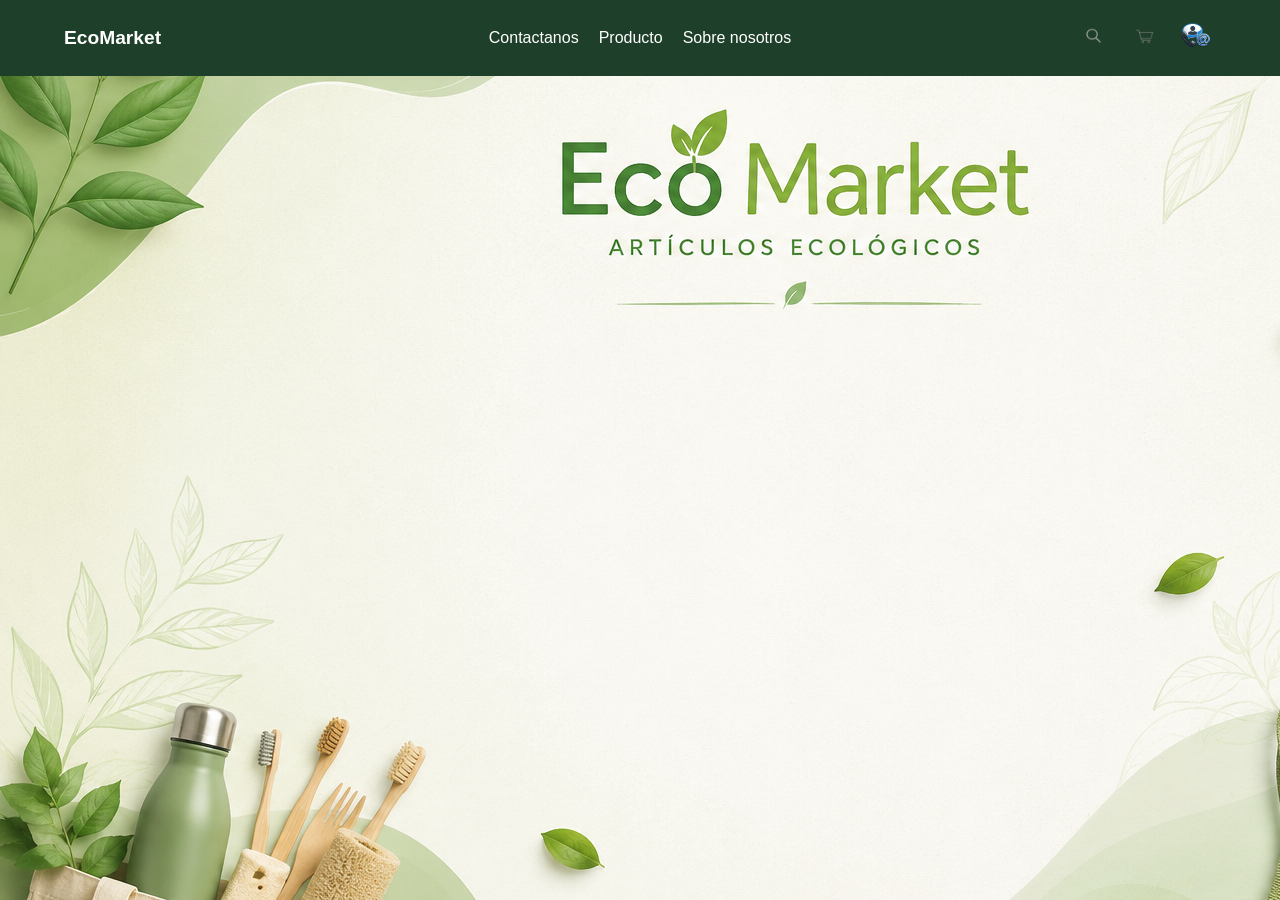
==== index.html @ 90a5d9ee "primera actualizacion" ====
<!DOCTYPE html>
<html lang="en">
<head>
    <meta charset="UTF-8">
    <meta name="viewport" content="width=device-width, initial-scale=1.0">
    <title>EcoMarket</title>

    <link rel="stylesheet" href="css/components.css">
    <link rel="stylesheet" href="css/layout.css">
    <link rel="stylesheet" href="css/animations.css">
    <link rel="stylesheet" href="css/main.css">
</head>

<body>

    <nav class="navbar">

        <!-- Logo -->
        <a class="logo" href="#inicio">EcoMarket</a>

        <!-- Links -->
        <div class="nav-links">
            <a href="views/contacto.html">Contactanos</a>
            <a href="views/productos.html">Producto</a>
            <a href="views/sobre-nosotros.html">Sobre nosotros</a>
        </div>

        <!-- Iconos -->
        <div class="icons">
            <a href="">
                <img src="img/icons/d994ede9-9c8c-46c4-a213-7bcd63029bc4 (1).png" class="img" alt="">
            </a>
            <a href="">
                <img src="img/icons/0a4f0766-2976-40ce-a22f-2c8e1feca9c9.png" class="img" alt="">
            </a>
            <a href="">
                <img src="img/icons/5bc23045-0a0d-40f8-93a0-8413ba936f76.png" class="img" alt="">
            </a>
        </div>

    </nav>

</body>
</html>
---- css/main.css ----
body {
    margin: 0;
    font-family: Arial, Helvetica, sans-serif;
    background-image:url(../img/icons/f790531d-83e0-47c1-87de-f9be118a69f4.png) ;
}
.navbar {
    position: sticky;
    top: 0;
    display: flex;
    align-items: center;
    justify-content: space-between;
    padding: 16px 5%;
    background-color: rgb(30, 63, 41);
}
.logo {
    color: white;
    font-weight: bold;
    text-decoration: none;
    font-size: 1.2rem;
    width: 150px;
}
.nav-links {
    display: flex;
    gap: 20px;
    justify-content: center;
    flex: 1;
}
.nav-links a {
    color: white;
    text-decoration: none;
}
.icons {
    display: flex;
    gap: 12px;
    width: 150px;
    justify-content: flex-end;
}
.img {
    width: 40px;
    height: 40px;
    object-fit: contain;
}
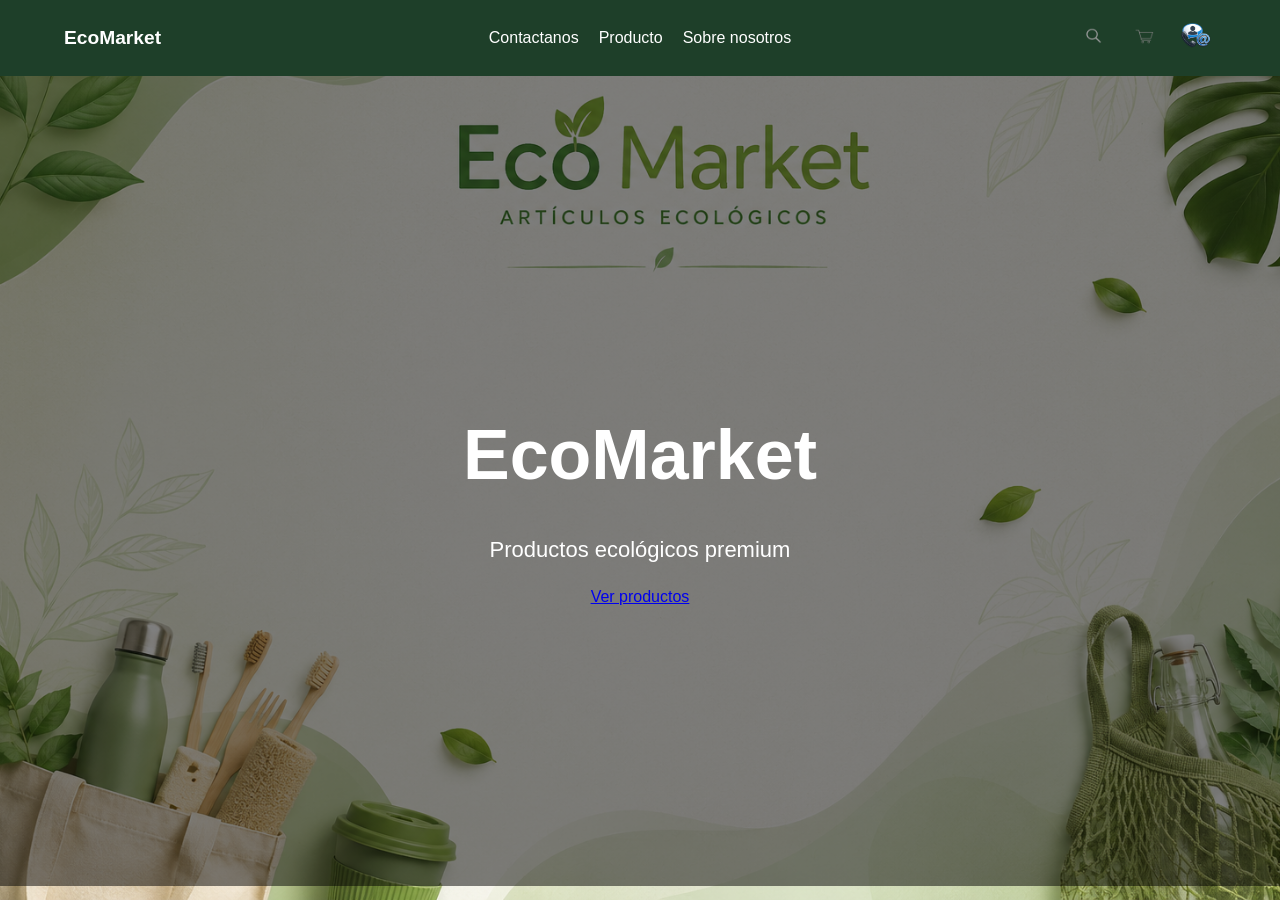
==== commit 512976ec: "segunda actualizacion" ====
--- a/index.html
+++ b/index.html
@@ -4,31 +4,22 @@
     <meta charset="UTF-8">
     <meta name="viewport" content="width=device-width, initial-scale=1.0">
     <title>EcoMarket</title>
-
     <link rel="stylesheet" href="css/components.css">
     <link rel="stylesheet" href="css/layout.css">
     <link rel="stylesheet" href="css/animations.css">
     <link rel="stylesheet" href="css/main.css">
 </head>
-
 <body>
-
     <nav class="navbar">
-
-        <!-- Logo -->
         <a class="logo" href="#inicio">EcoMarket</a>
-
-        <!-- Links -->
         <div class="nav-links">
             <a href="views/contacto.html">Contactanos</a>
             <a href="views/productos.html">Producto</a>
             <a href="views/sobre-nosotros.html">Sobre nosotros</a>
         </div>
-
-        <!-- Iconos -->
         <div class="icons">
             <a href="">
-                <img src="img/icons/d994ede9-9c8c-46c4-a213-7bcd63029bc4 (1).png" class="img" alt="">
+                <img src="img/icons/d994ede9-9c8c-46c4-a213-7bcd63029bc4 (1).png  " class="img" alt="">
             </a>
             <a href="">
                 <img src="img/icons/0a4f0766-2976-40ce-a22f-2c8e1feca9c9.png" class="img" alt="">
@@ -37,8 +28,17 @@
                 <img src="img/icons/5bc23045-0a0d-40f8-93a0-8413ba936f76.png" class="img" alt="">
             </a>
         </div>
-
     </nav>
-
+        <section class="hero">
+        <div class="overlay">
+            <h1>EcoMarket</h1>
+            <p>
+                Productos ecológicos premium
+            </p>
+            <a href="views/productos.html" class="btn">
+                Ver productos
+            </a>
+        </div>
+    </section>
 </body>
 </html>
--- a/css/components.css
+++ b/css/components.css
@@ -0,0 +1,138 @@
+/* HERO */
+
+.hero{
+    height:90vh;
+    background:url('../img/hero/banner.jpg');
+    background-size:cover;
+    background-position:center;
+    background-repeat:no-repeat;
+}
+
+.overlay{
+    width:100%;
+    height:100%;
+    background:rgba(0,0,0,0.5);
+
+    display:flex;
+    flex-direction:column;
+    justify-content:center;
+    align-items:center;
+
+    text-align:center;
+    color:white;
+}
+
+.overlay h1{
+    font-size:70px;
+    margin-bottom:20px;
+}
+
+.overlay p{
+    font-size:22px;
+    margin-bottom:25px;
+}
+
+.boton{
+    padding:14px 30px;
+    background:#2e7d32;
+    color:white;
+    text-decoration:none;
+    border-radius:10px;
+    transition:0.3s;
+}
+
+.boton:hover{
+    background:#1b5e20;
+    transform:scale(1.05);
+}
+.contacto{
+    min-height:100vh;
+    display:flex;
+    justify-content:center;
+    align-items:center;
+    padding:50px;
+}
+
+.contacto-hover{
+    width:100%;
+    max-width:600px;
+    background:white;
+    padding:40px;
+    border-radius:20px;
+    box-shadow:0 5px 20px rgba(0,0,0,0.1);
+}
+
+.contacto-hover h1{
+    margin-bottom:15px;
+    color:#1e3f29;
+}
+
+.formulario{
+    display:flex;
+    flex-direction:column;
+    gap:20px;
+    margin-top:25px;
+}
+
+.formulario input,
+.formulario textarea{
+    padding:15px;
+    border:1px solid #ccc;
+    border-radius:10px;
+    outline:none;
+}
+
+.formulario textarea{
+    resize:none;
+    height:150px;
+}
+.productos{
+    display:grid;
+    grid-template-columns:repeat(auto-fit,minmax(280px,1fr));
+    gap:30px;
+    padding:50px;
+}
+
+.card{
+    background:white;
+    border-radius:20px;
+    overflow:hidden;
+    box-shadow:0 5px 20px rgba(0,0,0,0.1);
+    transition:0.3s;
+    text-align:center;
+    padding-bottom:20px;
+}
+
+.card:hover{
+    transform:translateY(-10px);
+}
+
+.card img{
+    width:100%;
+    height:300px;
+}
+
+.card h2{
+    margin-top:20px;
+    font-size:24px;
+}
+.card a {
+
+    background-color: #2e7d32; /* El verde que estás usando */
+    color: white;
+   padding: 20px 10px;
+   border-radius: 10px;
+}
+
+.card p{
+    margin:15px;
+    color:#666;
+}
+
+.card span{
+    display:block;
+    color:#2e7d32;
+    font-size:22px;
+    font-weight:bold;
+    margin-bottom:20px;
+}
--- a/css/layout.css
+++ b/css/layout.css
@@ -0,0 +1,37 @@
+.navbar {
+    position: sticky;
+    top: 0;
+    display: flex;
+    align-items: center;
+    justify-content: space-between;
+    padding: 16px 5%;
+    background-color: rgb(30, 63, 41);
+}
+.logo {
+    color: white;
+    font-weight: bold;
+    text-decoration: none;
+    font-size: 1.2rem;
+    width: 150px;
+}
+.nav-links {
+    display: flex;
+    gap: 20px;
+    justify-content: center;
+    flex: 1;
+}
+.nav-links a {
+    color: white;
+    text-decoration: none;
+}
+.icons {
+    display: flex;
+    gap: 12px;
+    width: 150px;
+    justify-content: flex-end;
+}
+.img {
+    width: 40px;
+    height: 40px;
+    object-fit: contain;
+}
--- a/css/main.css
+++ b/css/main.css
@@ -1,42 +1,11 @@
+
 body {
     margin: 0;
     font-family: Arial, Helvetica, sans-serif;
-    background-image:url(../img/icons/f790531d-83e0-47c1-87de-f9be118a69f4.png) ;
+    background-image:url(../img/icons/f790531d-83e0-47c1-87de-f9be118a69f4.png);
+    background-size: cover;
+    background-position: center;
+    margin: 0;
+    min-height: 100vh;
+    background-attachment: fixed;
 }
-.navbar {
-    position: sticky;
-    top: 0;
-    display: flex;
-    align-items: center;
-    justify-content: space-between;
-    padding: 16px 5%;
-    background-color: rgb(30, 63, 41);
-}
-.logo {
-    color: white;
-    font-weight: bold;
-    text-decoration: none;
-    font-size: 1.2rem;
-    width: 150px;
-}
-.nav-links {
-    display: flex;
-    gap: 20px;
-    justify-content: center;
-    flex: 1;
-}
-.nav-links a {
-    color: white;
-    text-decoration: none;
-}
-.icons {
-    display: flex;
-    gap: 12px;
-    width: 150px;
-    justify-content: flex-end;
-}
-.img {
-    width: 40px;
-    height: 40px;
-    object-fit: contain;
-}
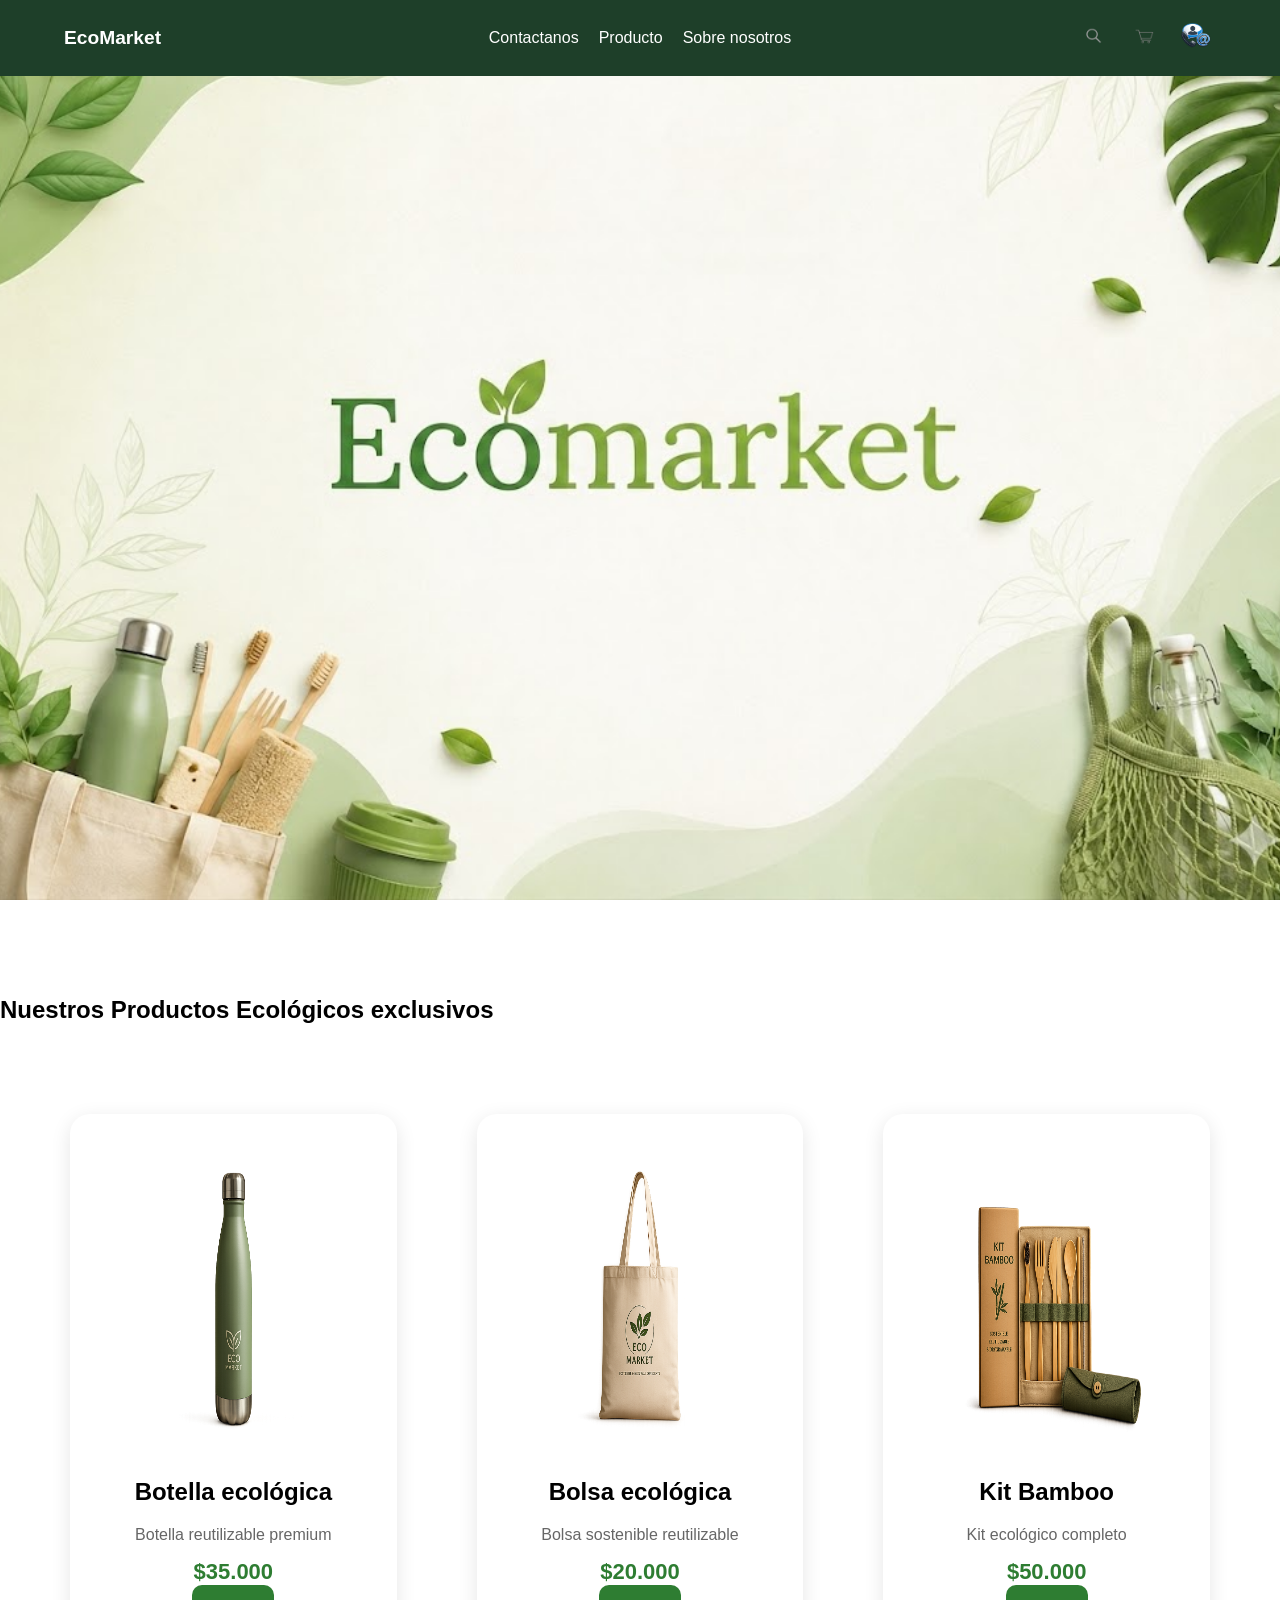
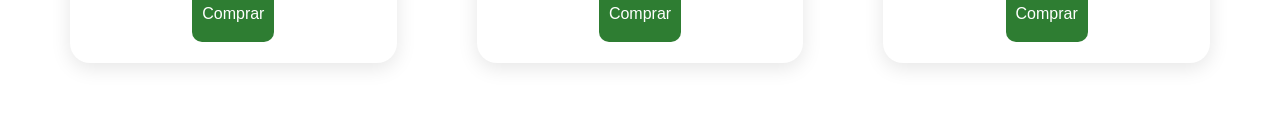
==== commit 19b220bb: "feat: tercera actaulizacion" ====
--- a/index.html
+++ b/index.html
@@ -4,12 +4,15 @@
     <meta charset="UTF-8">
     <meta name="viewport" content="width=device-width, initial-scale=1.0">
     <title>EcoMarket</title>
+
     <link rel="stylesheet" href="css/components.css">
     <link rel="stylesheet" href="css/layout.css">
     <link rel="stylesheet" href="css/animations.css">
     <link rel="stylesheet" href="css/main.css">
 </head>
+
 <body>
+
     <nav class="navbar">
         <a class="logo" href="#inicio">EcoMarket</a>
         <div class="nav-links">
@@ -19,7 +22,7 @@
         </div>
         <div class="icons">
             <a href="">
-                <img src="img/icons/d994ede9-9c8c-46c4-a213-7bcd63029bc4 (1).png  " class="img" alt="">
+                <img src="img/icons/d994ede9-9c8c-46c4-a213-7bcd63029bc4 (1).png" class="img" alt="">
             </a>
             <a href="">
                 <img src="img/icons/0a4f0766-2976-40ce-a22f-2c8e1feca9c9.png" class="img" alt="">
@@ -29,16 +32,56 @@
             </a>
         </div>
     </nav>
-        <section class="hero">
-        <div class="overlay">
-            <h1>EcoMarket</h1>
-            <p>
-                Productos ecológicos premium
-            </p>
-            <a href="views/productos.html" class="btn">
-                Ver productos
-            </a>
-        </div>
-    </section>
+    <header class="hero">
+        <section>
+            </section>
+    </header>
+    <main>
+
+        <h2>Nuestros Productos Ecológicos exclusivos</h2>
+        <section class="productos">
+
+            <div class="card">
+        
+                <img src="../img/products/botella.png" alt="">
+        
+                <h2>Botella ecológica</h2>
+        
+                <p>
+                    Botella reutilizable premium
+                </p>
+        
+                <span>$35.000</span>
+        
+                <a href="#" class="boton">
+                    Comprar
+                </a>
+        
+            </div>
+            <div class="card">
+                <img src="../img/products/bolsa.png" alt="">
+                <h2>Bolsa ecológica</h2>
+                <p>
+                    Bolsa sostenible reutilizable
+                </p>
+                <span>$20.000</span>
+                <a href="#" class="boton">
+                    Comprar
+                </a>
+            </div>
+            <div class="card">
+                <img src="../img/products/kit.png" alt="">
+        
+                <h2>Kit Bamboo</h2>
+                <p>
+                    Kit ecológico completo
+                </p>
+                <span>$50.000</span>
+                <a href="#" class="boton">
+                    Comprar
+                </a>
+            </div>
+        </section>
+        
 </body>
 </html>
--- a/css/components.css
+++ b/css/components.css
@@ -1,13 +1,3 @@
-/* HERO */
-
-.hero{
-    height:90vh;
-    background:url('../img/hero/banner.jpg');
-    background-size:cover;
-    background-position:center;
-    background-repeat:no-repeat;
-}
-
 .overlay{
     width:100%;
     height:100%;
@@ -89,8 +79,9 @@
 .productos{
     display:grid;
     grid-template-columns:repeat(auto-fit,minmax(280px,1fr));
-    gap:30px;
-    padding:50px;
+    gap:80px;
+    padding:70px;
+
 }
 
 .card{
@@ -100,7 +91,7 @@
     box-shadow:0 5px 20px rgba(0,0,0,0.1);
     transition:0.3s;
     text-align:center;
-    padding-bottom:20px;
+    padding:40px;
 }
 
 .card:hover{
@@ -118,10 +109,10 @@
 }
 .card a {
 
-    background-color: #2e7d32; /* El verde que estás usando */
+    background-color: #2e7d32;
     color: white;
-   padding: 20px 10px;
-   border-radius: 10px;
+    padding: 20px 10px;
+    border-radius: 10px;
 }
 
 .card p{
--- a/css/layout.css
+++ b/css/layout.css
@@ -34,4 +34,4 @@
     width: 40px;
     height: 40px;
     object-fit: contain;
-}+}
--- a/css/main.css
+++ b/css/main.css
@@ -2,10 +2,19 @@
 body {
     margin: 0;
     font-family: Arial, Helvetica, sans-serif;
-    background-image:url(../img/icons/f790531d-83e0-47c1-87de-f9be118a69f4.png);
+    background-image:url(../img/icons/fondo.jpeg);
     background-size: cover;
     background-position: center;
     margin: 0;
     min-height: 100vh;
     background-attachment: fixed;
 }
+.hero {
+    min-height: 100vh; 
+}
+.productos-seccion {
+    min-height: 100vh;     
+    padding: 60px 20px;  
+    background-color: #f5f2e8;
+    
+}
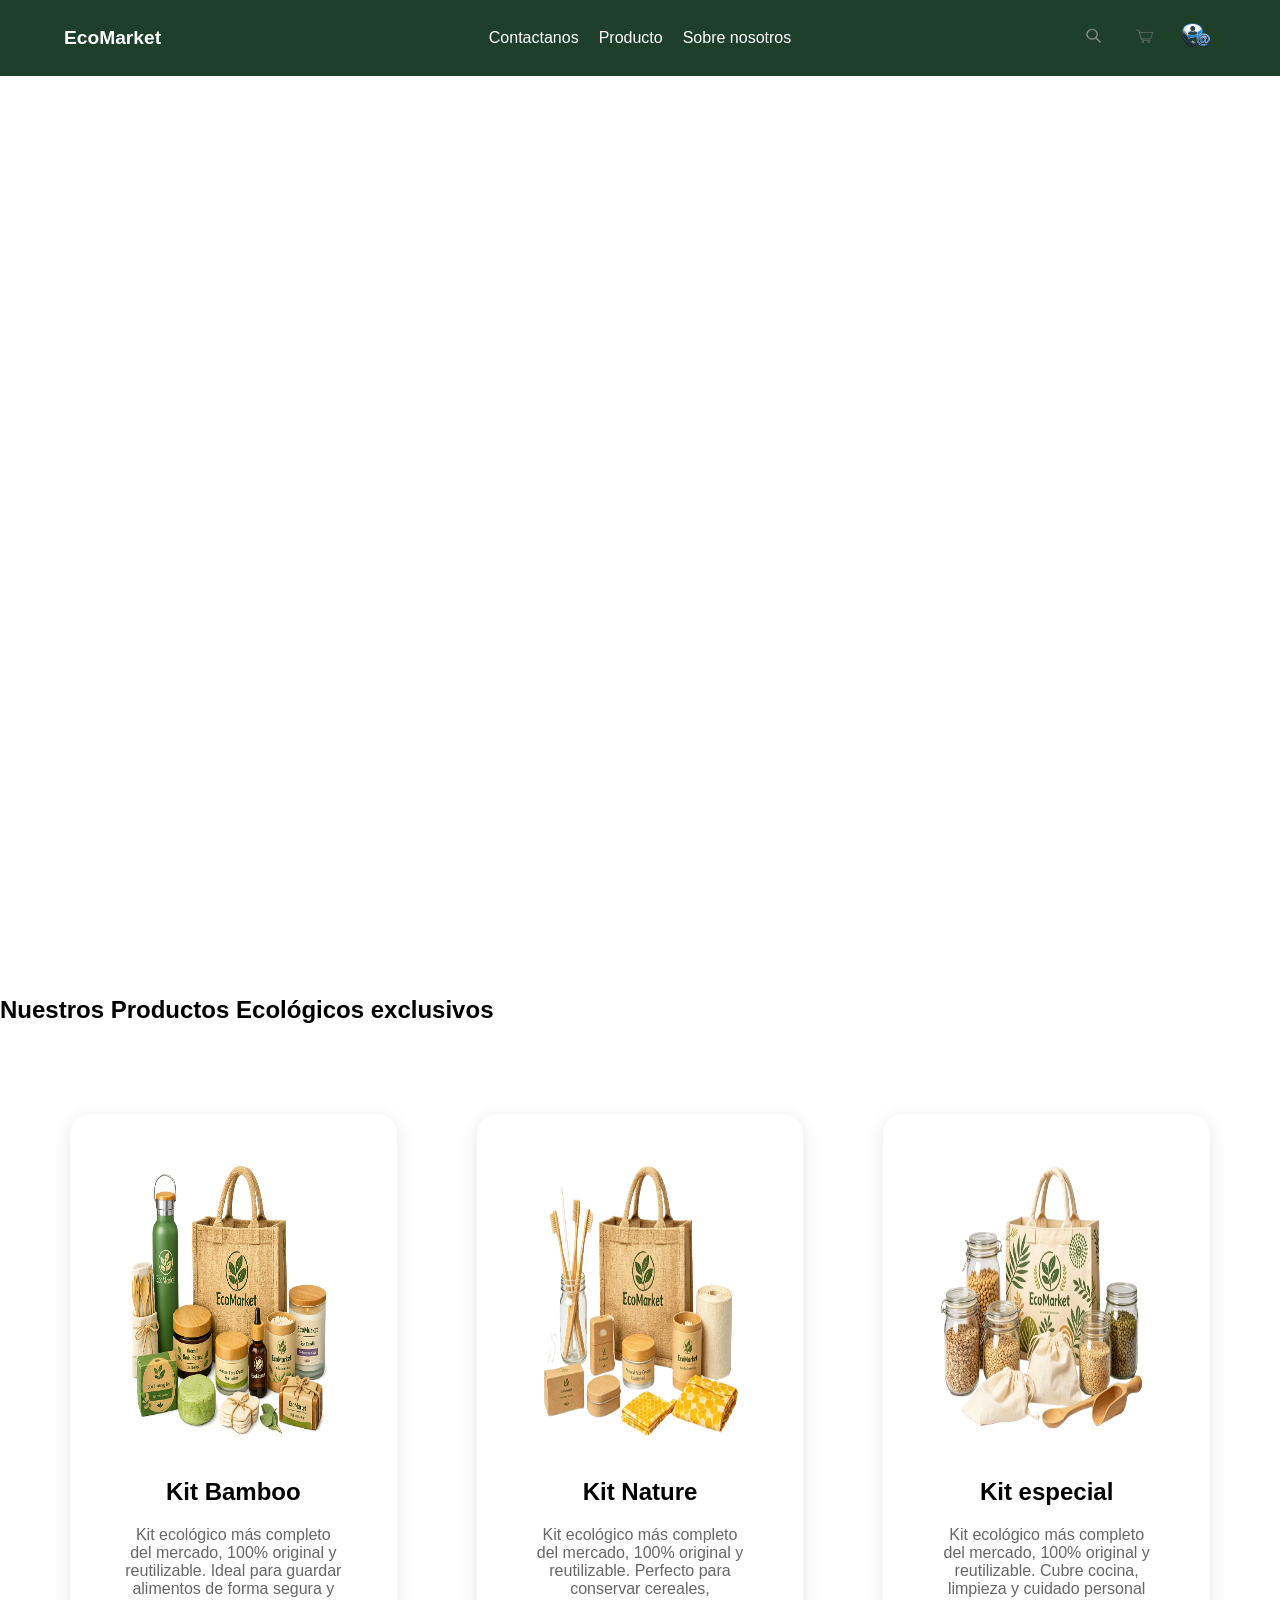
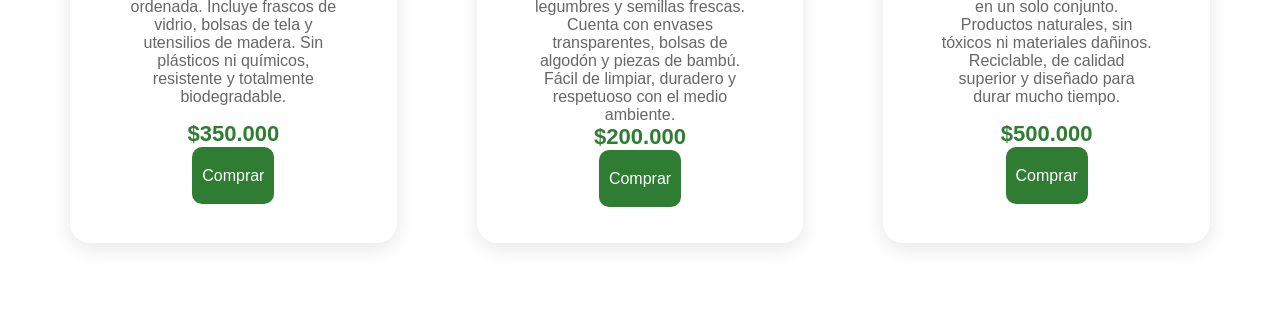
==== commit af60b691: "feat:cuarta actualizacion" ====
--- a/index.html
+++ b/index.html
@@ -42,16 +42,16 @@
         <section class="productos">
 
             <div class="card">
+            
+                <img src="img/products/pack.png" alt="">
         
-                <img src="../img/products/botella.png" alt="">
-        
-                <h2>Botella ecológica</h2>
+                <h2>Kit Bamboo</h2>
         
                 <p>
-                    Botella reutilizable premium
+                    Kit ecológico más completo del mercado, 100% original y reutilizable. Ideal para guardar alimentos de forma segura y ordenada. Incluye frascos de vidrio, bolsas de tela y utensilios de madera. Sin plásticos ni químicos, resistente y totalmente biodegradable.
                 </p>
         
-                <span>$35.000</span>
+                <span>$350.000</span>
         
                 <a href="#" class="boton">
                     Comprar
@@ -59,24 +59,23 @@
         
             </div>
             <div class="card">
-                <img src="../img/products/bolsa.png" alt="">
-                <h2>Bolsa ecológica</h2>
+                <img src="img/products/Kit_EcoMarket_Transparente__1_-removebg-preview.png" alt="">
+                <h2>Kit Nature</h2>
                 <p>
-                    Bolsa sostenible reutilizable
-                </p>
-                <span>$20.000</span>
+                     Kit ecológico más completo del mercado, 100% original y reutilizable. Perfecto para conservar cereales, legumbres y semillas frescas. Cuenta con envases transparentes, bolsas de algodón y piezas de bambú. Fácil de limpiar, duradero y respetuoso con el medio ambiente.
+                <span>$200.000</span>
                 <a href="#" class="boton">
                     Comprar
                 </a>
             </div>
             <div class="card">
-                <img src="../img/products/kit.png" alt="">
+                <img src="img/products/Kit_EcoMarket_Transparente__3_-removebg-preview.png" alt="">
         
-                <h2>Kit Bamboo</h2>
+                <h2>Kit especial</h2>
                 <p>
-                    Kit ecológico completo
+                     Kit ecológico más completo del mercado, 100% original y reutilizable. Cubre cocina, limpieza y cuidado personal en un solo conjunto. Productos naturales, sin tóxicos ni materiales dañinos. Reciclable, de calidad superior y diseñado para durar mucho tiempo.
                 </p>
-                <span>$50.000</span>
+                <span>$500.000</span>
                 <a href="#" class="boton">
                     Comprar
                 </a>
--- a/css/components.css
+++ b/css/components.css
@@ -127,3 +127,36 @@
     font-weight:bold;
     margin-bottom:20px;
 }
+
+.lista-filtros {
+    list-style: none;
+    padding: 0;
+    display: flex;
+    justify-content: center;
+    gap: 20px;
+    margin: 30px 0;
+}
+
+.lista-filtros a {
+    text-decoration: none;
+    color: #333;
+    font-weight: bold;
+    padding: 8px 16px;
+    border-radius: 4px;
+    background-color: #f5f5f5;
+    transition: all 0.3s ease;
+}
+
+.lista-filtros a:hover {
+    background-color: #2e7d32; 
+    color: white;
+}
+.grupo-productos {
+    display: contents; 
+}
+body:has(:target) .grupo-productos {
+    display: none;
+}
+body .grupo-productos:target {
+    display: contents;
+}
--- a/css/main.css
+++ b/css/main.css
@@ -2,7 +2,7 @@
 body {
     margin: 0;
     font-family: Arial, Helvetica, sans-serif;
-    background-image:url(../img/icons/fondo.jpeg);
+    background-image:url(../img/icons/Kit\ EcoMarket\ Transparente\ \(7\).png);
     background-size: cover;
     background-position: center;
     margin: 0;
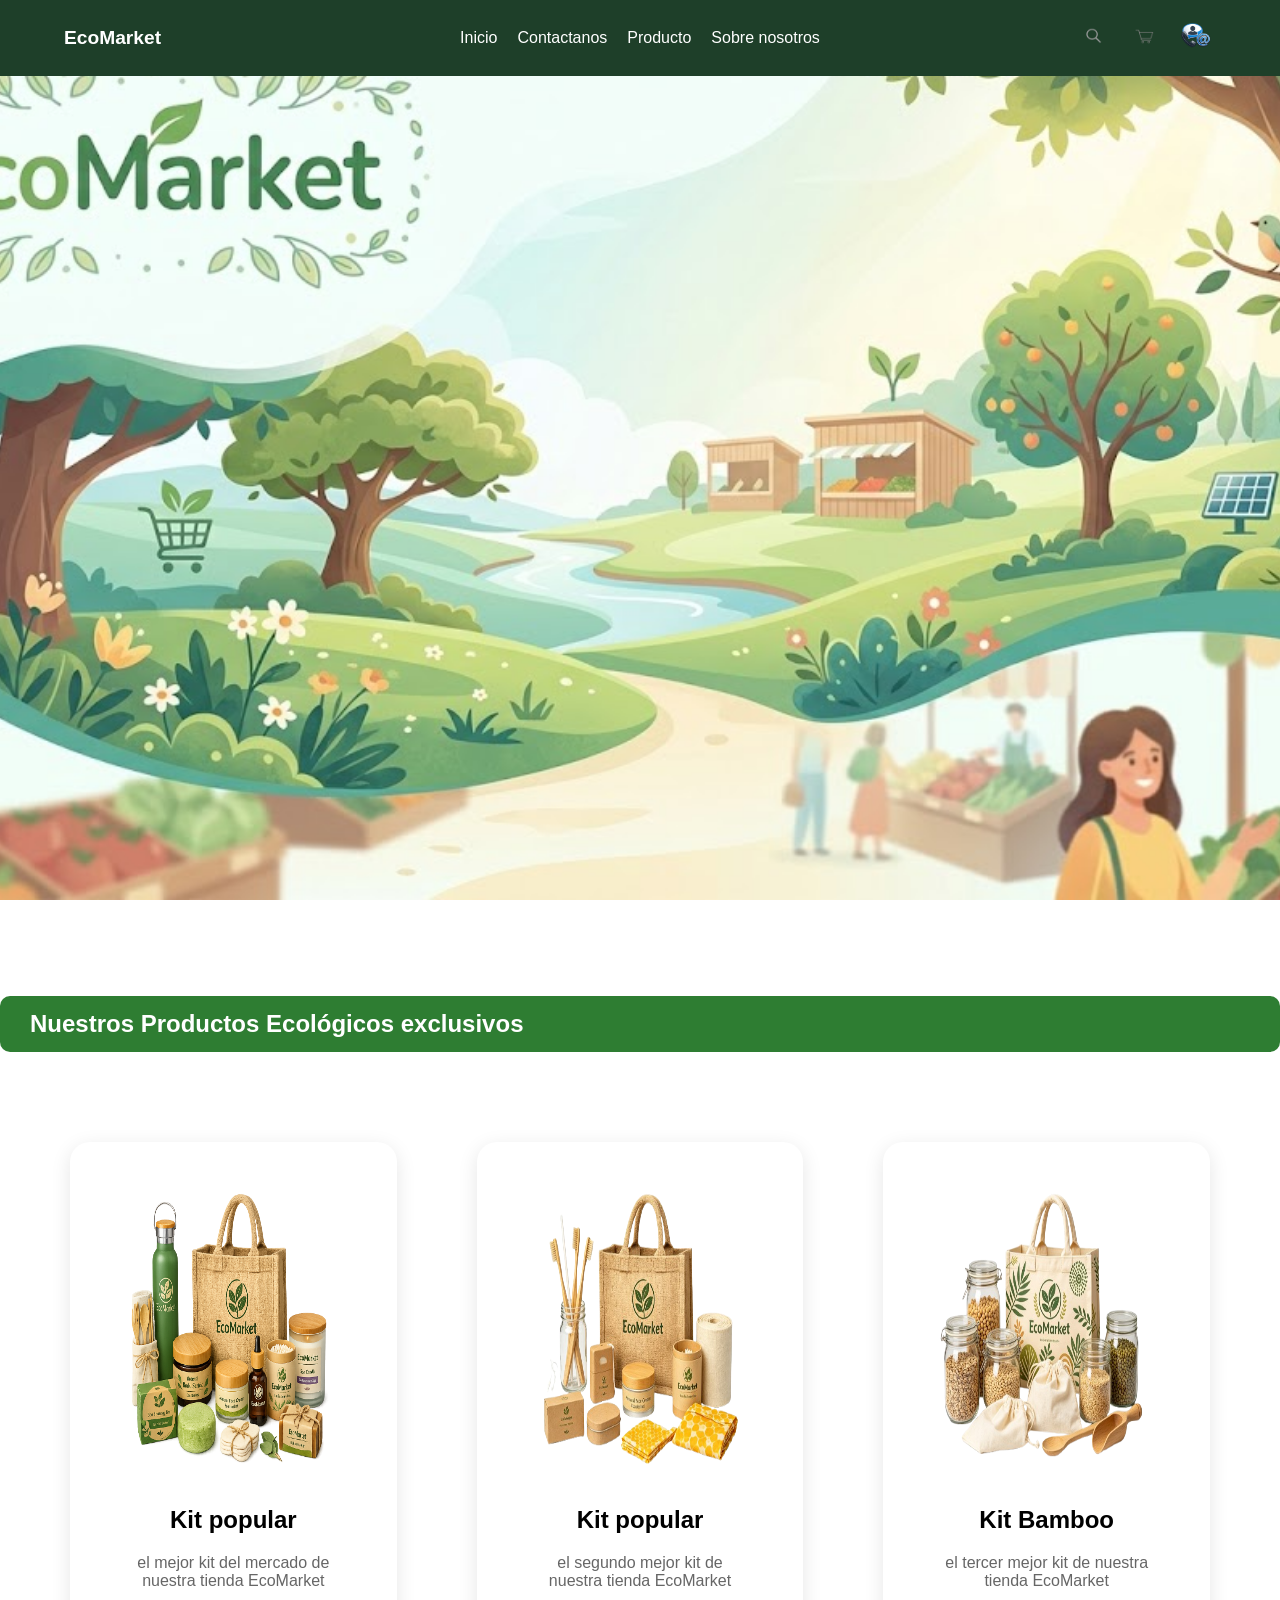
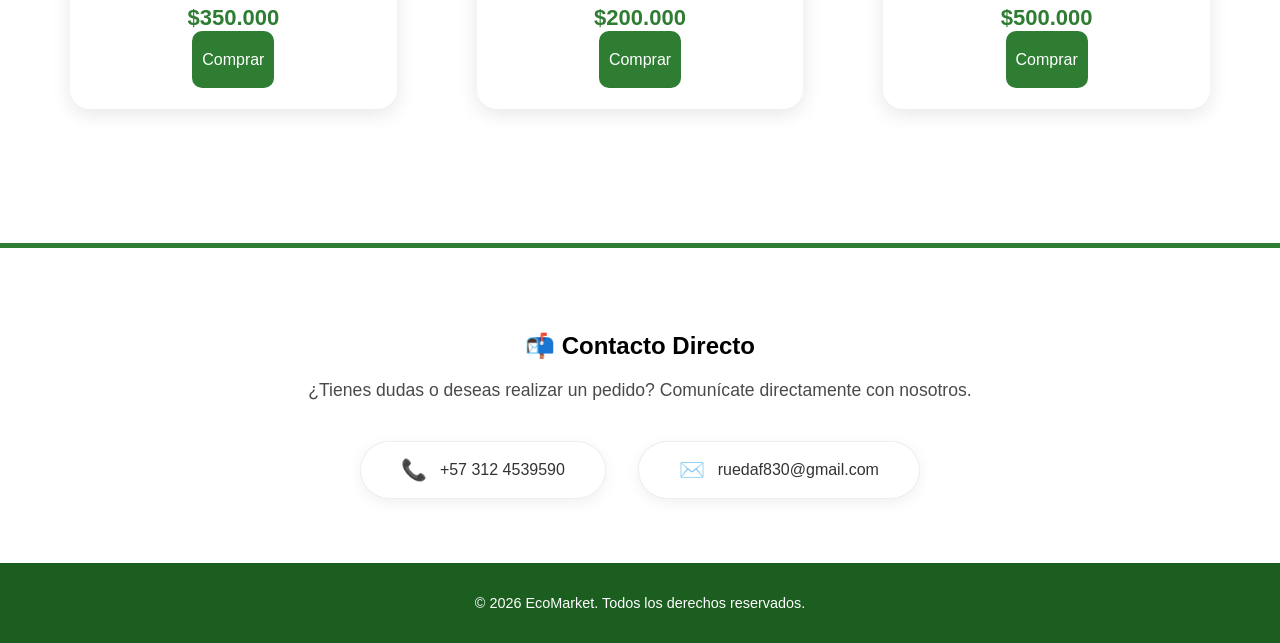
==== commit 87b2cfa8: "feat:quinta actualizacion" ====
--- a/index.html
+++ b/index.html
@@ -16,6 +16,7 @@
     <nav class="navbar">
         <a class="logo" href="#inicio">EcoMarket</a>
         <div class="nav-links">
+            <a href="index.html">Inicio</a>
             <a href="views/contacto.html">Contactanos</a>
             <a href="views/productos.html">Producto</a>
             <a href="views/sobre-nosotros.html">Sobre nosotros</a>
@@ -38,17 +39,17 @@
     </header>
     <main>
 
-        <h2>Nuestros Productos Ecológicos exclusivos</h2>
+        <h2 class="boton">Nuestros Productos Ecológicos exclusivos</h2>
         <section class="productos">
 
             <div class="card">
-            
+        
                 <img src="img/products/pack.png" alt="">
         
-                <h2>Kit Bamboo</h2>
+                <h2>Kit popular</h2>
         
                 <p>
-                    Kit ecológico más completo del mercado, 100% original y reutilizable. Ideal para guardar alimentos de forma segura y ordenada. Incluye frascos de vidrio, bolsas de tela y utensilios de madera. Sin plásticos ni químicos, resistente y totalmente biodegradable.
+                    el mejor kit del mercado de nuestra tienda EcoMarket
                 </p>
         
                 <span>$350.000</span>
@@ -60,9 +61,10 @@
             </div>
             <div class="card">
                 <img src="img/products/Kit_EcoMarket_Transparente__1_-removebg-preview.png" alt="">
-                <h2>Kit Nature</h2>
+                <h2>Kit popular</h2>
                 <p>
-                     Kit ecológico más completo del mercado, 100% original y reutilizable. Perfecto para conservar cereales, legumbres y semillas frescas. Cuenta con envases transparentes, bolsas de algodón y piezas de bambú. Fácil de limpiar, duradero y respetuoso con el medio ambiente.
+                    el segundo mejor kit de nuestra tienda EcoMarket
+                </p>
                 <span>$200.000</span>
                 <a href="#" class="boton">
                     Comprar
@@ -71,9 +73,9 @@
             <div class="card">
                 <img src="img/products/Kit_EcoMarket_Transparente__3_-removebg-preview.png" alt="">
         
-                <h2>Kit especial</h2>
+                <h2>Kit Bamboo</h2>
                 <p>
-                     Kit ecológico más completo del mercado, 100% original y reutilizable. Cubre cocina, limpieza y cuidado personal en un solo conjunto. Productos naturales, sin tóxicos ni materiales dañinos. Reciclable, de calidad superior y diseñado para durar mucho tiempo.
+                    el tercer mejor kit de nuestra tienda EcoMarket
                 </p>
                 <span>$500.000</span>
                 <a href="#" class="boton">
@@ -82,5 +84,25 @@
             </div>
         </section>
         
+        <section class="contacto-rapido">
+            <div class="contacto-contenedor">
+                <h2>📬 Contacto Directo</h2>
+                <p>¿Tienes dudas o deseas realizar un pedido? Comunícate directamente con nosotros.</p>
+                <div class="contacto-opciones">
+                    <a href="https://wa.me/573124539590" target="_blank" class="contacto-item">
+                        <span class="icon">📞</span>
+                        <span class="texto">+57 312 4539590</span>
+                    </a>
+                    <a href="mailto:ruedaf830@gmail.com" class="contacto-item">
+                        <span class="icon">✉️</span>
+                        <span class="texto">ruedaf830@gmail.com</span>
+                    </a>
+                </div>
+            </div>
+        </section>
+        
+        <footer class="footer">
+            <p>&copy; 2026 EcoMarket. Todos los derechos reservados.</p>
+        </footer>
 </body>
 </html>
--- a/css/components.css
+++ b/css/components.css
@@ -34,6 +34,11 @@
 .boton:hover{
     background:#1b5e20;
     transform:scale(1.05);
+}
+.formulario input:invalid,
+.formulario textarea:invalid {
+    border-color: #d32f2f !important;
+    background-color: #ffebee !important;
 }
 .contacto{
     min-height:100vh;
@@ -160,3 +165,177 @@
 body .grupo-productos:target {
     display: contents;
 }
+.contenido-sobre {
+    background-color: rgba(255, 255, 255, 0.9);
+    padding: 2.5rem 2rem;
+    border-radius: 14px;
+    box-shadow: 0 4px 20px rgba(0, 0, 0, 0.04);
+    border-top: 5px solid #2e7d32;
+    max-width: 900px;
+    margin: 2rem auto;
+}
+
+.contenido-sobre h1 {
+    font-size: 2.5rem;
+    color: #1b5e20;
+    margin-bottom: 1.5rem;
+    text-align: center;
+    letter-spacing: -0.5px;
+}
+
+.contenido-sobre p {
+    font-size: 1.1rem;
+    line-height: 1.7;
+    color: #4a4a4a;
+    margin-bottom: 1.5rem;
+    text-align: justify;
+}
+
+.contenido-sobre strong {
+    color: #2e7d32;
+    font-weight: 600;
+}
+
+.valores {
+    display: grid;
+    grid-template-columns: repeat(2, 1fr);
+    gap: 2rem;
+    margin-top: 3.5rem;
+    padding-bottom: 2rem;
+}
+
+.valor {
+    background-color: #ffffff;
+    padding: 2.5rem 2rem;
+    border-radius: 14px;
+    box-shadow: 0 4px 20px rgba(0, 0, 0, 0.04);
+    border-top: 5px solid #2e7d32;
+    transition: transform 0.3s cubic-bezier(0.25, 0.8, 0.25, 1), 
+                box-shadow 0.3s cubic-bezier(0.25, 0.8, 0.25, 1);
+}
+
+.valor:nth-child(3) {
+    grid-column: span 2;
+    justify-self: center;
+    max-width: calc(50% - 1rem);
+    width: 100%;
+}
+
+.valor:hover {
+    transform: translateY(-6px);
+    box-shadow: 0 12px 24px rgba(46, 125, 50, 0.12);
+}
+
+.valor h3 {
+    color: #1b5e20;
+    font-size: 1.4rem;
+    margin-bottom: 1rem;
+    position: relative;
+    display: inline-block;
+}
+.footer {
+    background-color: #1b5e20;
+    color: #ffffff;
+    text-align: center;
+    padding: 1.5rem 1rem;
+    margin-top: 5rem;
+    font-family: 'Segoe UI', Tahoma, Geneva, Verdana, sans-serif;
+    font-size: 0.9rem;
+}
+
+.footer p {
+    margin: 0;
+}
+.contacto-rapido {
+    background-color: rgba(255, 255, 255, 0.95);
+    padding: 4rem 2rem;
+    border-top: 5px solid #2e7d32;
+    width: 100%;
+    margin: 4rem 0 0 0;
+    text-align: center;
+    box-sizing: border-box;
+}
+
+.contacto-contenedor {
+    max-width: 1100px;
+    margin: 0 auto;.formulario input:invalid,
+    .formulario textarea:invalid {
+        border-color: #d32f2f !important;
+        background-color: #ffebee !important;
+    }
+}
+
+.contacto-contenedor p {
+    font-size: 1.1rem;
+    color: #4a4a4a;
+    margin-bottom: 2.5rem;
+}
+
+.contacto-opciones {
+    display: flex;
+    justify-content: center;
+    gap: 2rem;
+    flex-wrap: wrap;
+}
+
+.contacto-item {
+    display: flex;
+    align-items: center;
+    gap: 0.8rem;
+    background-color: #ffffff;
+    padding: 1rem 2.5rem;
+    border-radius: 50px;
+    text-decoration: none;
+    color: #333333;
+    font-weight: 500;
+    box-shadow: 0 4px 15px rgba(0, 0, 0, 0.06);
+    border: 1px solid rgba(46, 125, 50, 0.1);
+    transition: transform 0.2s ease, box-shadow 0.2s ease;
+}
+
+.contacto-item:hover {
+    transform: translateY(-3px);
+    box-shadow: 0 8px 20px rgba(46, 125, 50, 0.18);
+    color: #2e7d32;
+}
+
+.contacto-item .icon {
+    font-size: 1.3rem;
+}
+
+.footer {
+    background-color: #1b5e20;
+    color: #ffffff;
+    text-align: center;
+    padding: 2rem 1rem;
+    margin-top: 0;
+    width: 100%;
+    font-family: 'Segoe UI', Tahoma, Geneva, Verdana, sans-serif;
+    font-size: 0.9rem;
+    box-sizing: border-box;
+}
+
+.footer p {
+    margin: 0;
+}
+
+@media (max-width: 768px) {
+    .contacto-rapido {
+        padding: 3rem 1.5rem;
+        margin-top: 2rem;
+    }
+
+    .contacto-contenedor h2 {
+        font-size: 1.8rem;
+    }
+
+    .contacto-opciones {
+        flex-direction: column;
+        gap: 1.2rem;
+    }
+
+    .contacto-item {
+        justify-content: center;
+        padding: 1rem 1.5rem;
+    }
+}
--- a/css/main.css
+++ b/css/main.css
@@ -2,7 +2,7 @@
 body {
     margin: 0;
     font-family: Arial, Helvetica, sans-serif;
-    background-image:url(../img/icons/Kit\ EcoMarket\ Transparente\ \(7\).png);
+    background-image:url(../img/icons/56448009-a522-4395-b816-e598111bb4ad.jpeg);
     background-size: cover;
     background-position: center;
     margin: 0;
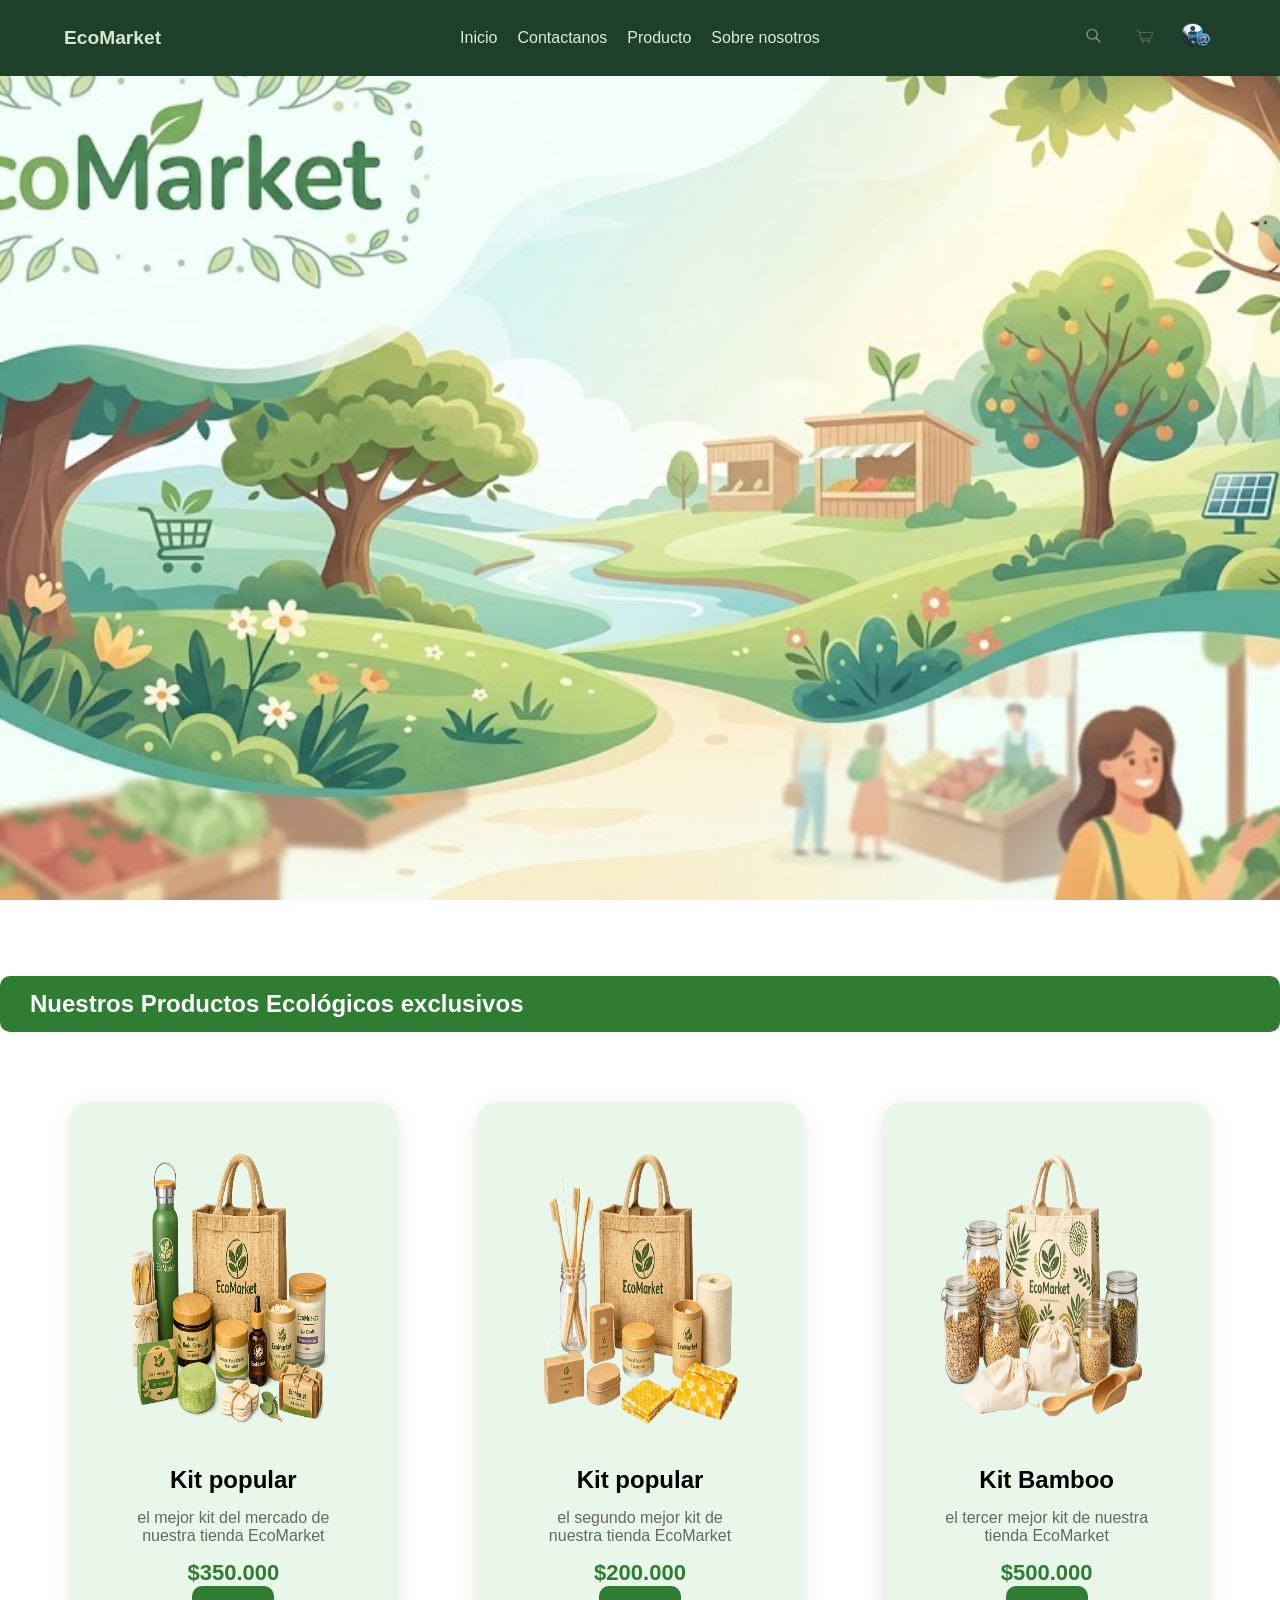
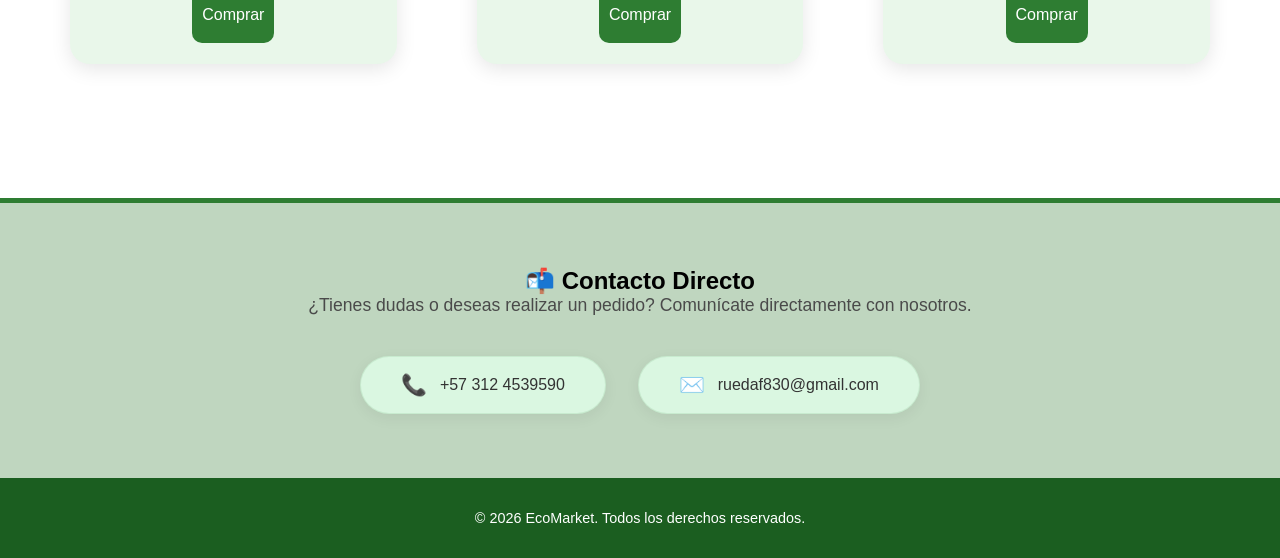
==== commit 104e6766: "feat:octava actualizacion" ====
--- a/index.html
+++ b/index.html
@@ -12,7 +12,9 @@
 </head>
 
 <body>
-
+    <div class="loader">
+        <div class="spinner"></div>
+    </div>
     <nav class="navbar">
         <a class="logo" href="#inicio">EcoMarket</a>
         <div class="nav-links">
--- a/css/components.css
+++ b/css/components.css
@@ -90,7 +90,7 @@
 }
 
 .card{
-    background:white;
+    background:rgb(233, 247, 234);
     border-radius:20px;
     overflow:hidden;
     box-shadow:0 5px 20px rgba(0,0,0,0.1);
@@ -148,7 +148,7 @@
     font-weight: bold;
     padding: 8px 16px;
     border-radius: 4px;
-    background-color: #f5f5f5;
+    background-color: #dbf1da;
     transition: all 0.3s ease;
 }
 
@@ -166,7 +166,7 @@
     display: contents;
 }
 .contenido-sobre {
-    background-color: rgba(255, 255, 255, 0.9);
+    background-color: rgba(234, 245, 235, 0.9);
     padding: 2.5rem 2rem;
     border-radius: 14px;
     box-shadow: 0 4px 20px rgba(0, 0, 0, 0.04);
@@ -205,7 +205,7 @@
 }
 
 .valor {
-    background-color: #ffffff;
+    background-color: #cae7c4;
     padding: 2.5rem 2rem;
     border-radius: 14px;
     box-shadow: 0 4px 20px rgba(0, 0, 0, 0.04);
@@ -233,21 +233,8 @@
     position: relative;
     display: inline-block;
 }
-.footer {
-    background-color: #1b5e20;
-    color: #ffffff;
-    text-align: center;
-    padding: 1.5rem 1rem;
-    margin-top: 5rem;
-    font-family: 'Segoe UI', Tahoma, Geneva, Verdana, sans-serif;
-    font-size: 0.9rem;
-}
-
-.footer p {
-    margin: 0;
-}
 .contacto-rapido {
-    background-color: rgba(255, 255, 255, 0.95);
+    background-color: rgba(188, 212, 188, 0.95);
     padding: 4rem 2rem;
     border-top: 5px solid #2e7d32;
     width: 100%;
@@ -261,7 +248,7 @@
     margin: 0 auto;.formulario input:invalid,
     .formulario textarea:invalid {
         border-color: #d32f2f !important;
-        background-color: #ffebee !important;
+        background-color: #ffffff !important;
     }
 }
 
@@ -282,7 +269,7 @@
     display: flex;
     align-items: center;
     gap: 0.8rem;
-    background-color: #ffffff;
+    background-color: #daf7e1;
     padding: 1rem 2.5rem;
     border-radius: 50px;
     text-decoration: none;
--- a/css/layout.css
+++ b/css/layout.css
@@ -7,22 +7,11 @@
     padding: 16px 5%;
     background-color: rgb(30, 63, 41);
 }
-.logo {
-    color: white;
-    font-weight: bold;
-    text-decoration: none;
-    font-size: 1.2rem;
-    width: 150px;
-}
 .nav-links {
     display: flex;
     gap: 20px;
     justify-content: center;
     flex: 1;
-}
-.nav-links a {
-    color: white;
-    text-decoration: none;
 }
 .icons {
     display: flex;
@@ -30,8 +19,41 @@
     width: 150px;
     justify-content: flex-end;
 }
+.logo {
+    color: rgb(216, 231, 208);
+    font-weight: bold;
+    text-decoration: none;
+    font-size: 1.2rem;
+    width: 150px;
+}
+
+.nav-links a {
+    color: rgb(216, 238, 222);
+    text-decoration: none;
+}
+
 .img {
     width: 40px;
     height: 40px;
     object-fit: contain;
 }
+@media (max-width:768px){
+
+    .navbar{
+        flex-direction:column;
+        gap:10px;
+        padding:10px;
+    }
+
+    .nav-links{
+        display:flex;
+        flex-wrap:wrap;
+        justify-content:center;
+        gap:10px;
+    }
+
+    .logo,
+    .icons{
+        width:auto;
+    }
+}
--- a/css/animations.css
+++ b/css/animations.css
@@ -0,0 +1,48 @@
+.card{
+    animation: aparecer 3s ease forwards;
+    opacity: 0;
+}
+
+@keyframes aparecer{
+    from{
+        opacity:0;
+    }
+    to{
+        opacity:1;
+    }
+}
+*{
+    margin: 0;
+    padding: 0;
+    box-sizing: border-box;
+}
+.loader{
+    position: fixed;
+    width: 100%;
+    height: 100vh;
+    background: rgba(0, 0, 0, 0.671);
+    display: flex;
+    justify-content: center;
+    align-items: center;
+    animation: ocultar 1.3s forwards;
+    z-index: 99;
+}
+
+.spinner{
+    width: 70px;
+    height: 70px;
+    border: 8px solid rgb(41, 41, 41);
+    border-top: 8px solid rgb(76, 156, 54);
+    border-radius: 50%;
+    animation: girar 0.9s linear infinite;
+}
+
+@keyframes girar {
+    from{ transform: rotate(0deg); }
+    to{ transform: rotate(360deg); }
+}
+
+@keyframes ocultar {
+    0%,80%{ opacity: 1; }
+    100%{ opacity: 0; visibility: hidden; }
+}
--- a/css/main.css
+++ b/css/main.css
@@ -17,4 +17,4 @@
     padding: 60px 20px;  
     background-color: #f5f2e8;
     
-}+}
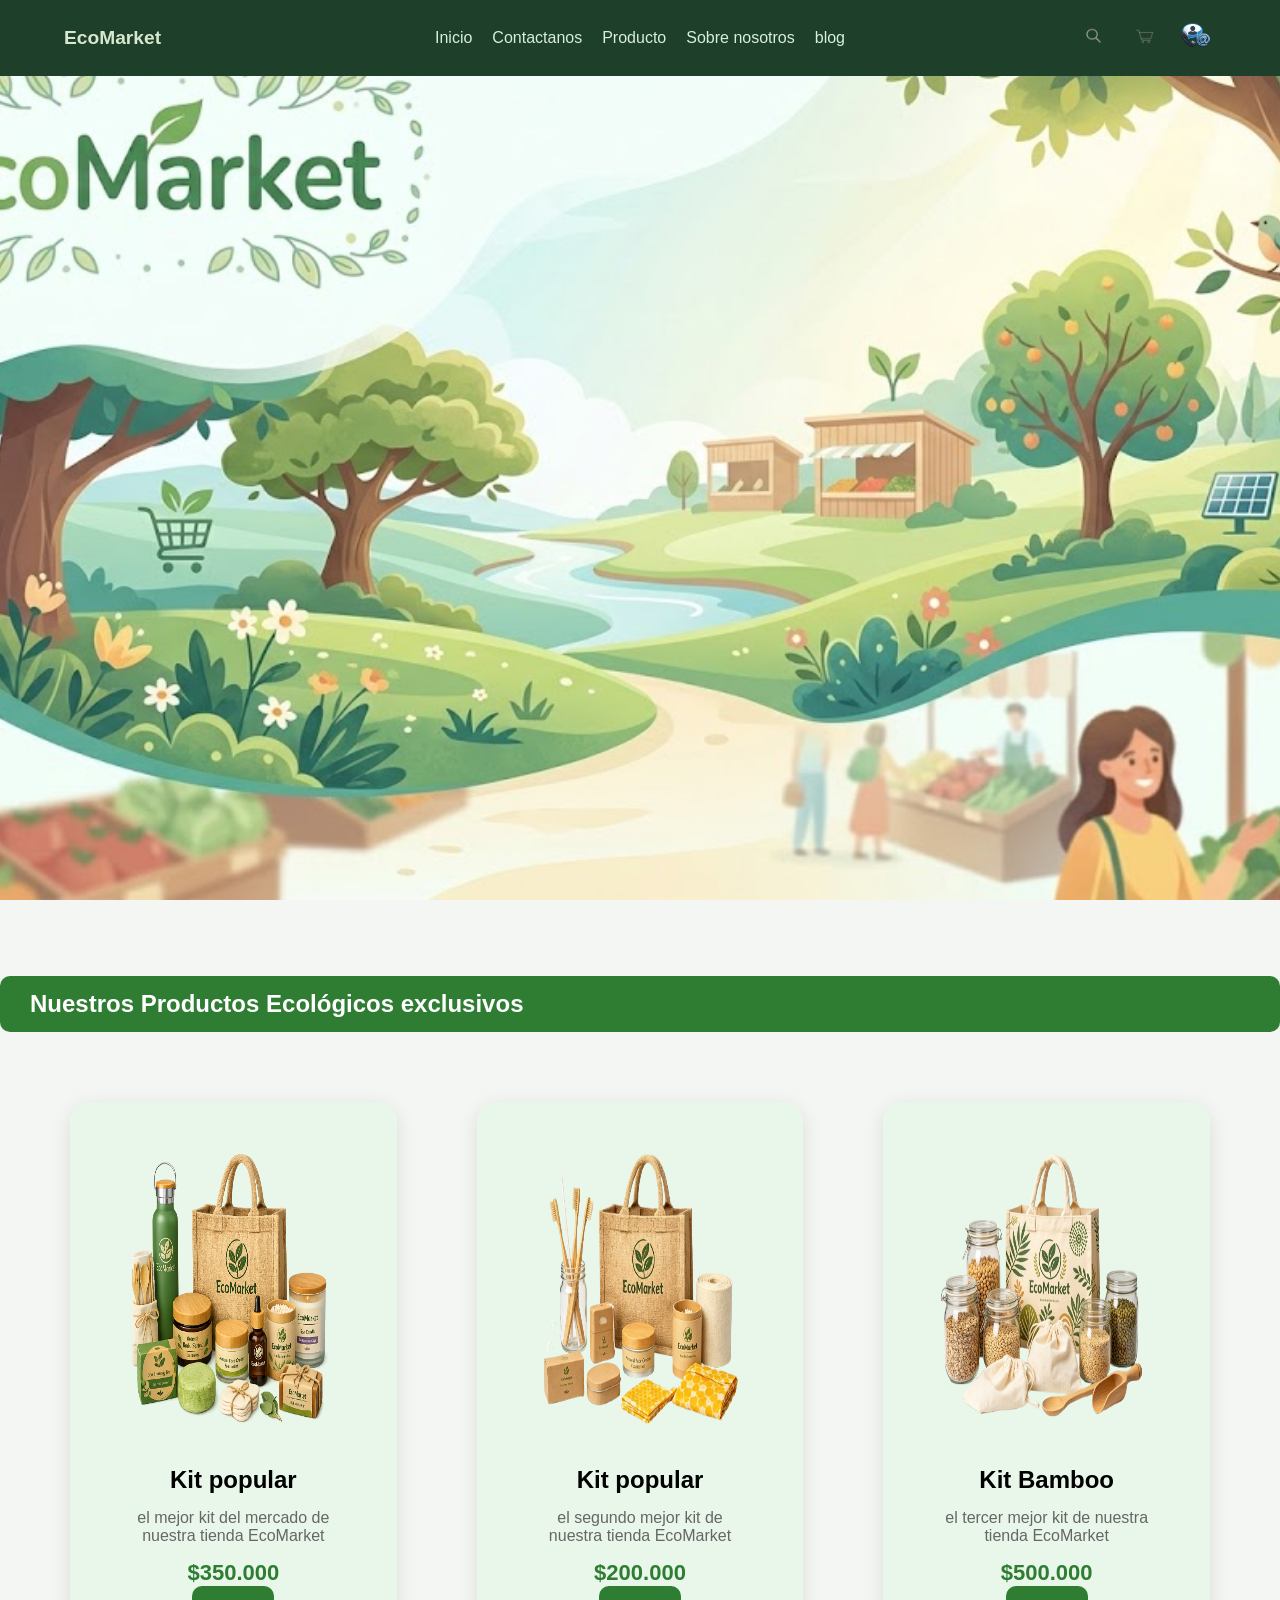
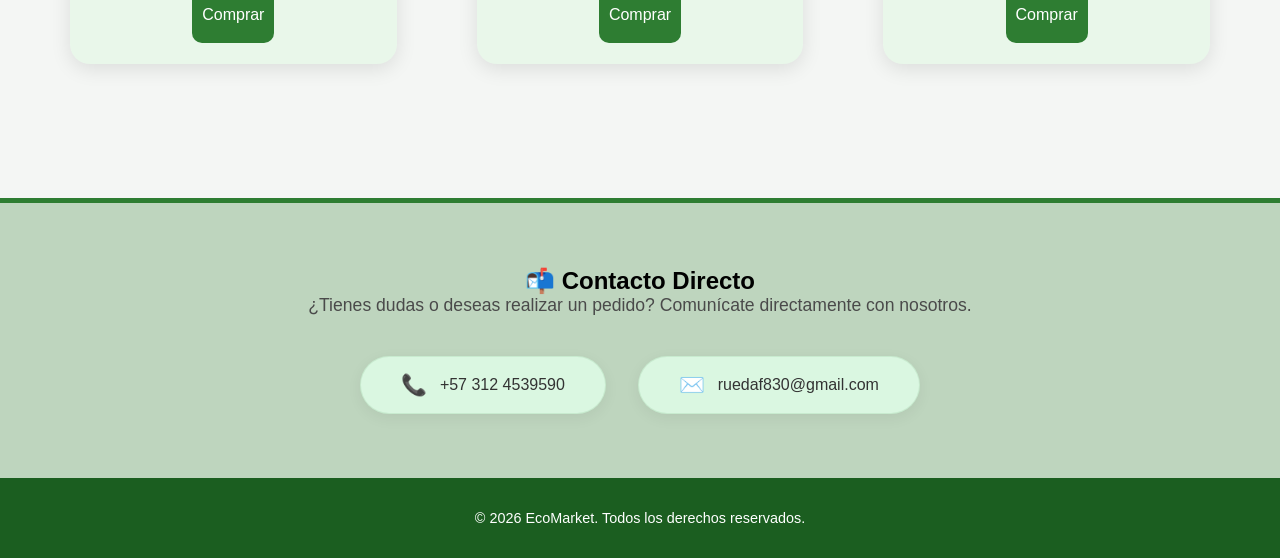
==== commit 290cb40b: "feat:agregue blog" ====
--- a/index.html
+++ b/index.html
@@ -22,6 +22,7 @@
             <a href="views/contacto.html">Contactanos</a>
             <a href="views/productos.html">Producto</a>
             <a href="views/sobre-nosotros.html">Sobre nosotros</a>
+            <a href="views/blog.html">blog</a>
         </div>
         <div class="icons">
             <a href="">
@@ -62,7 +63,7 @@
         
             </div>
             <div class="card">
-                <img src="img/products/Kit_EcoMarket_Transparente__1_-removebg-preview.png" alt="">
+                <img src="img/products/Kit_EcoMarket_1.png" alt="">
                 <h2>Kit popular</h2>
                 <p>
                     el segundo mejor kit de nuestra tienda EcoMarket
@@ -73,7 +74,7 @@
                 </a>
             </div>
             <div class="card">
-                <img src="img/products/Kit_EcoMarket_Transparente__3_-removebg-preview.png" alt="">
+                <img src="img/products/Kit_EcoMarket_3.png" alt="">
         
                 <h2>Kit Bamboo</h2>
                 <p>
--- a/css/components.css
+++ b/css/components.css
@@ -326,3 +326,149 @@
         padding: 1rem 1.5rem;
     }
 }
+.blog-seccion {
+    max-width: 950px;
+    margin: 0 auto;
+    padding: 4rem 1.5rem;
+    background-color: #ffffff;
+}  
+.blog-tarjeta {
+    display: flex;
+    flex-direction: column;
+    gap: 2rem;
+    margin-bottom: 3.5rem;
+    padding-bottom: 3.5rem;
+    border-bottom: 1px solid #e5e7eb;
+    align-items: center;
+}  
+.blog-tarjeta:last-of-type {
+    border-bottom: none;
+    margin-bottom: 0;
+    padding-bottom: 0;
+}  
+.blog-tarjeta__imagen-contenedor {
+    width: 100%;
+    max-width: 460px;
+    aspect-ratio: 16 / 10.5;
+    overflow: hidden;
+    border-radius: 10px;
+} 
+.blog-tarjeta__imagen {
+    width: 100%;
+    height: 100%;
+    object-fit: cover;
+    object-position: center;
+}  
+.blog-tarjeta__contenido {
+    width: 100%;
+    display: flex;
+    flex-direction: column;
+    justify-content: center;
+}  
+.blog-tarjeta__meta {
+    font-family: 'Inter', sans-serif;
+    font-size: 0.75rem;
+    font-weight: 600;
+    letter-spacing: 0.05em;
+    margin-bottom: 0.8rem;
+}
+.blog-tarjeta__categoria {
+    color: #3b82f6;
+    text-transform: uppercase;
+}  
+.blog-tarjeta__separador {
+    margin: 0 0.5rem;
+    color: #9ca3af;
+}
+
+.blog-tarjeta__fecha {
+    color: #9ca3af;
+}
+
+.blog-tarjeta__titulo {
+    font-family: 'Playfair Display', Georgia, serif;
+    font-size: 1.65rem;
+    color: #111827;
+    font-weight: 600;
+    line-height: 1.25;
+    margin-bottom: 0.85rem;
+}
+.blog-tarjeta__resumen {
+    font-family: 'Inter', sans-serif;
+    color: #4b5563;
+    font-size: 0.95rem;
+    line-height: 1.6;
+    margin-bottom: 1.3rem;
+}
+
+.blog-tarjeta__enlace {
+    color: #2563eb;
+    text-decoration: none;
+    font-weight: 500;
+    font-size: 0.9rem;
+    display: inline-flex;
+    align-items: center;
+    gap: 0.4rem;
+}
+
+.blog-tarjeta__enlace:hover {
+    text-decoration: underline;
+} 
+@media (min-width: 768px) {
+    .blog-tarjeta {
+    flex-direction: row;
+    gap: 3.5rem;
+    }
+    .blog-tarjeta__imagen-contenedor {
+    width: 44%;
+    max-width: none;
+    }
+    .blog-tarjeta__contenido {
+    width: 56%;
+    }
+}
+.articulo {
+    max-width: 900px;
+    margin: 50px auto;
+    padding: 40px;
+    background: #ffffff;
+    border-radius: 15px;
+    box-shadow: 0 4px 20px rgba(0,0,0,0.15);
+    color: #333;
+    line-height: 1.8;
+}
+
+.articulo h1 {
+    color: #2e7d32;
+    font-size: 2.5rem;
+    text-align: center;
+    margin-bottom: 25px;
+}
+
+.articulo p {
+    font-size: 1.1rem;
+    margin-bottom: 18px;
+    text-align: justify;
+}
+
+.volver {
+    display: inline-block;
+    margin-top: 25px;
+    padding: 12px 24px;
+    background: #2e7d32;
+    color: white;
+    text-decoration: none;
+    border-radius: 8px;
+    transition: 0.3s;
+}
+
+.volver:hover {
+    background: #1b5e20;
+}
+
+
+body {
+    background: #f4f6f4;
+    min-height: 100vh;
+    background-image: url(../img/icons/56448009-a522-4395-b816-e598111bb4ad.jpeg);
+}
--- a/css/animations.css
+++ b/css/animations.css
@@ -45,4 +45,32 @@
 @keyframes ocultar {
     0%,80%{ opacity: 1; }
     100%{ opacity: 0; visibility: hidden; }
+}
+.blog-tarjeta__enlace {
+    position: relative;
+    display: inline-block;
+    margin-top: 1rem;
+    color: #2e7d32;
+    text-decoration: none;
+    font-weight: bold;
+    transition: color 0.3s ease;
+}
+
+.blog-tarjeta__enlace::after {
+    content: "";
+    position: absolute;
+    left: 0;
+    bottom: -4px;
+    width: 0;
+    height: 2px;
+    background: #2e7d32;
+    transition: width 0.4s ease;
+}
+
+.blog-tarjeta__enlace:hover {
+    color: #1b5e20;
+}
+
+.blog-tarjeta__enlace:hover::after {
+    width: 100%;
 }
